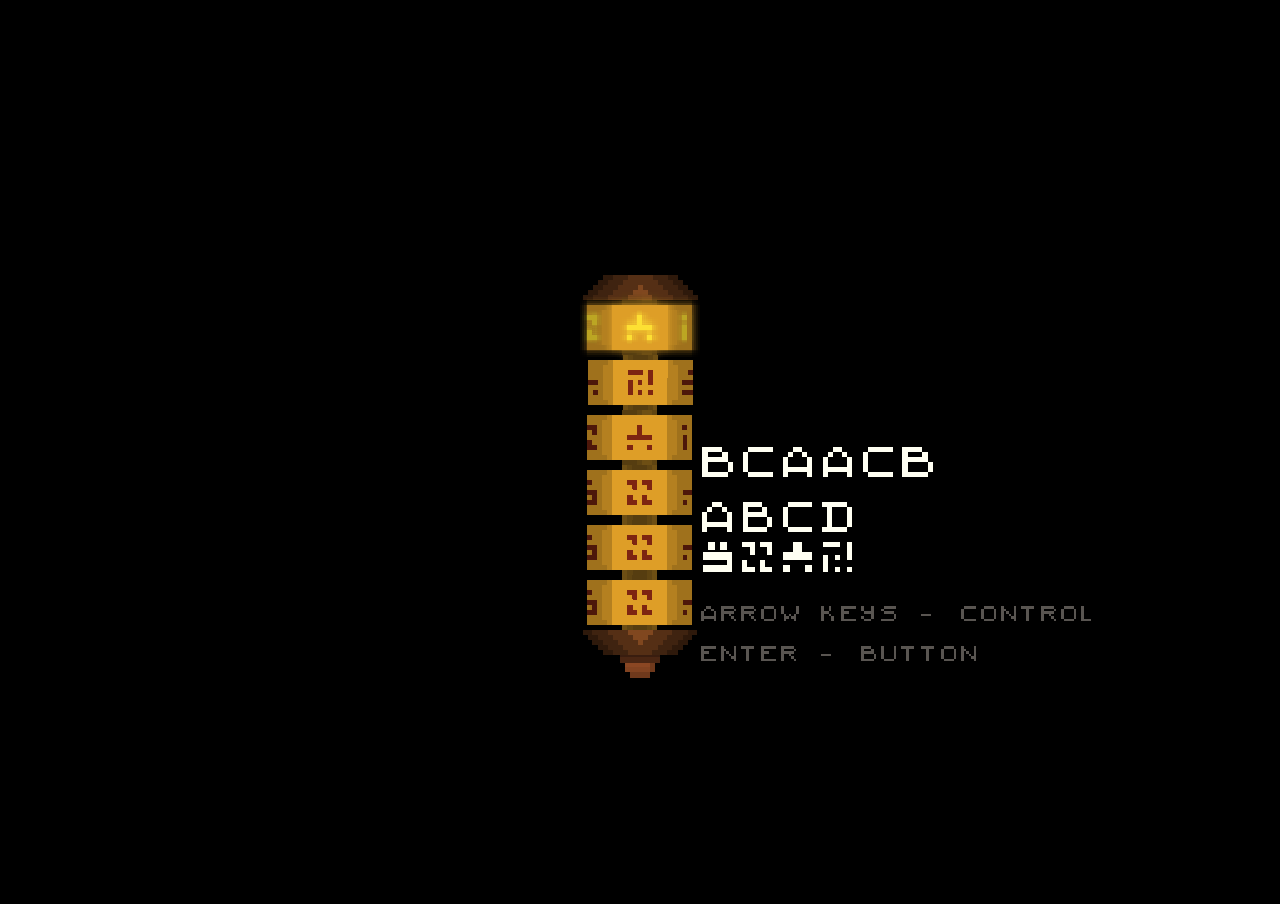
==== Disco/index.html @ 88566792 "Add files via upload" ====
<!DOCTYPE html>
<html>
<head>
<meta charset="UTF-8">
<title>Disco</title>
<meta name="viewport" content="width=device-width, initial-scale=1.0, maximum-scale=1.0, minimum-scale=1.0, user-scalable=no">

<meta name="generator" content="Construct 3">

	<link rel="manifest" href="appmanifest.json">
	<link rel="apple-touch-icon" sizes="128x128" href="icons/icon-128.png">
	<link rel="apple-touch-icon" sizes="256x256" href="icons/icon-256.png">
	<link rel="apple-touch-icon" sizes="512x512" href="icons/icon-512.png">
	<link rel="icon" type="image/png" href="icons/icon-512.png">

<link rel="stylesheet" href="style.css">

</head>
<body>
<div id="fb-root"></div>

	<noscript>
		<div id="notSupportedWrap">
			<h2 id="notSupportedTitle">This content requires JavaScript</h2>
			<p class="notSupportedMessage">JavaScript appears to be disabled. Please enable it to view this content.</p>
		</div>
	</noscript>
	<script src="scripts/supportcheck.js"></script>
	<script src="scripts/offlineclient.js"></script>
	<script src="scripts/main.js"></script>
	<script src="scripts/register-sw.js"></script>
</body>
</html>
---- Disco/style.css ----
html, body {
	padding: 0;
	margin: 0;
	overflow: hidden;
	
	background: #000000;
	color: white;
}

html, body, canvas {
	touch-action: none;
	touch-action-delay: none;
}

#notSupportedWrap {
	margin: 2em auto 1em auto;
	width: 75%;
	max-width: 45em;
	border: 2px solid #aaa;
	border-radius: 1em;
	padding: 2em;
	background-color: #f0f0f0;
	font-family: "Segoe UI", Frutiger, "Frutiger Linotype", "Dejavu Sans", "Helvetica Neue", Arial, sans-serif;
	color: black;
}

#notSupportedTitle {
	font-size: 1.8em;
}

.notSupportedMessage {
	font-size: 1.2em;
}

.notSupportedMessage em {
	color: #888;
}
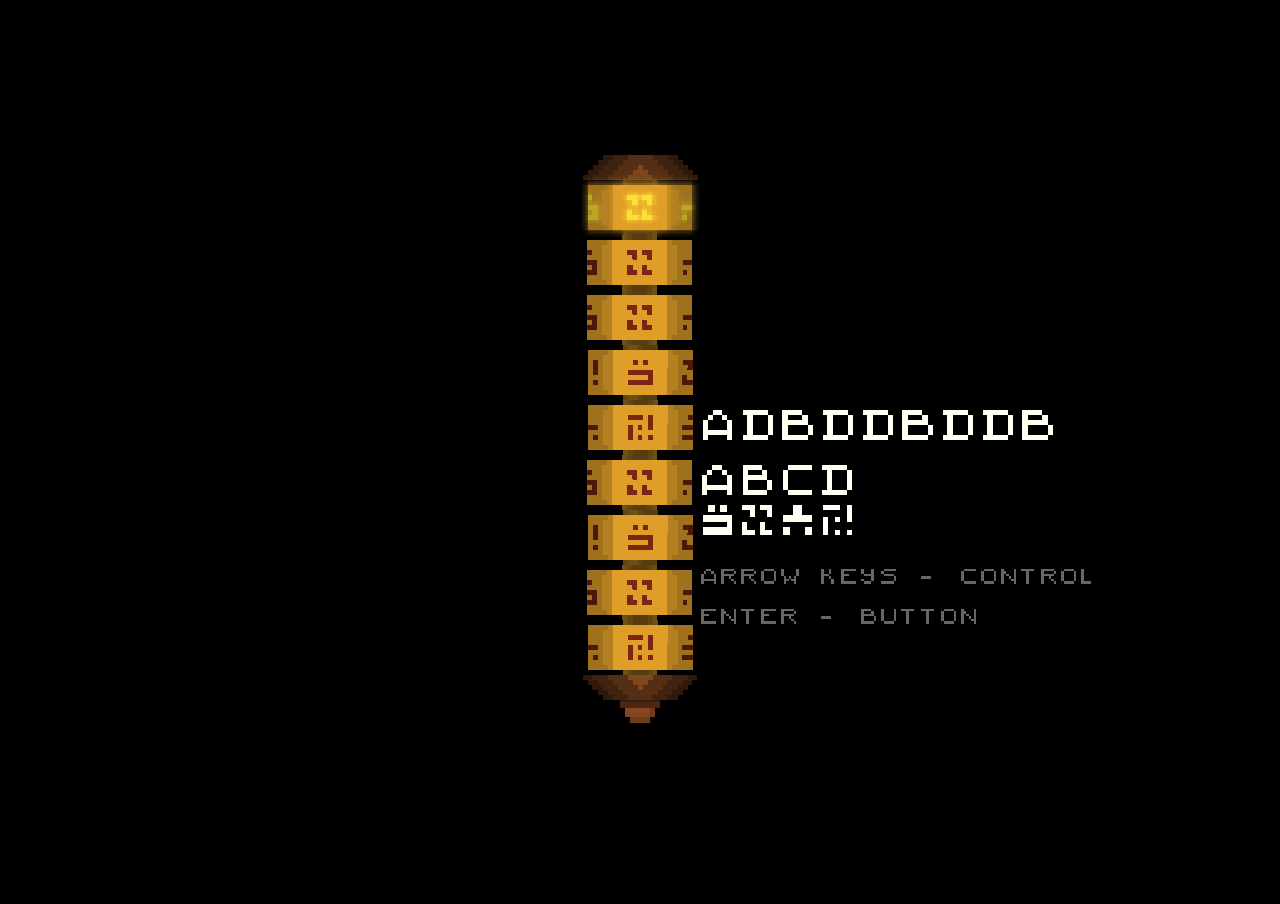
==== commit 92ad018f: "Update index.html" ====
--- a/Disco/index.html
+++ b/Disco/index.html
@@ -2,7 +2,7 @@
 <html>
 <head>
 <meta charset="UTF-8">
-<title>Disco</title>
+<title>Ancient Cryptography</title>
 <meta name="viewport" content="width=device-width, initial-scale=1.0, maximum-scale=1.0, minimum-scale=1.0, user-scalable=no">
 
 <meta name="generator" content="Construct 3">
@@ -30,4 +30,4 @@
 	<script src="scripts/main.js"></script>
 	<script src="scripts/register-sw.js"></script>
 </body>
-</html>+</html>
